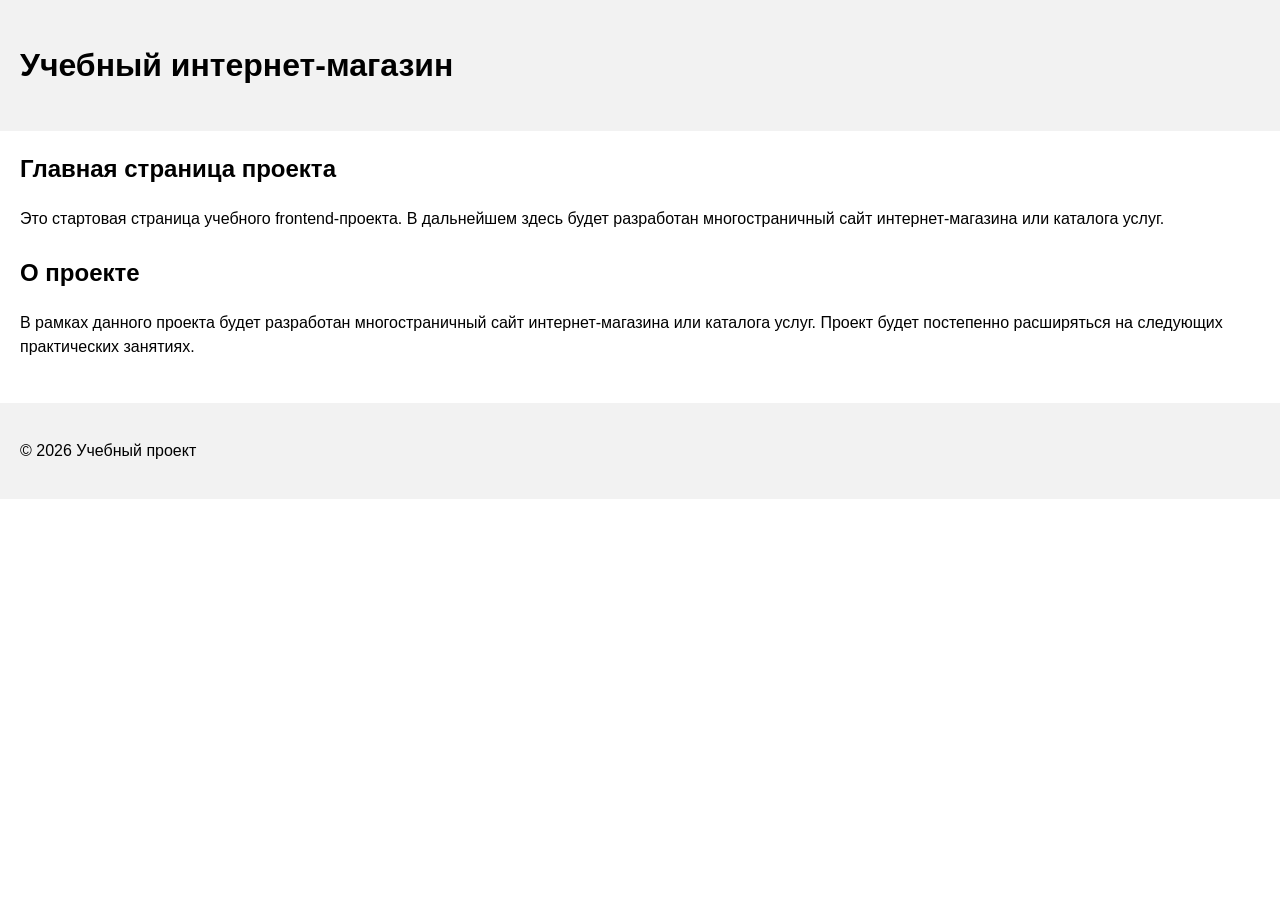
==== index.html @ 43fdadeb "feat: add project description section" ====
<!DOCTYPE html>
<html lang="ru">
<head>
  <meta charset="UTF-8">
  <meta name="viewport" content="width=device-width, initial-scale=1.0">
  <title>Каталог товаров</title>
  <link rel="stylesheet" href="css/style.css">
</head>
<body>
  <header>
    <h1>Учебный интернет-магазин</h1>
  </header>

  <main>
    <section>
      <h2>Главная страница проекта</h2>
      <p>
        Это стартовая страница учебного frontend-проекта.
        В дальнейшем здесь будет разработан многостраничный сайт
        интернет-магазина или каталога услуг.
      </p>
    </section>
    <section>
        <h2>О проекте</h2>
        <p>
            В рамках данного проекта будет разработан многостраничный сайт
            интернет-магазина или каталога услуг. Проект будет постепенно
            расширяться на следующих практических занятиях. 
        </p>
    </section>
  </main>

  <footer>
    <p>&copy; 2026 Учебный проект</p>
  </footer>
</body>
</html>
---- css/style.css ----
body {
  margin: 0;
  font-family: Arial, sans-serif;
  line-height: 1.5;
}

header,
main,
footer {
  padding: 20px;
}

header {
  background-color: #f2f2f2;
}

footer {
  background-color: #f2f2f2;
}

section {
  margin-bottom: 24px;
}

section h2 {
  margin-top: 0;
}
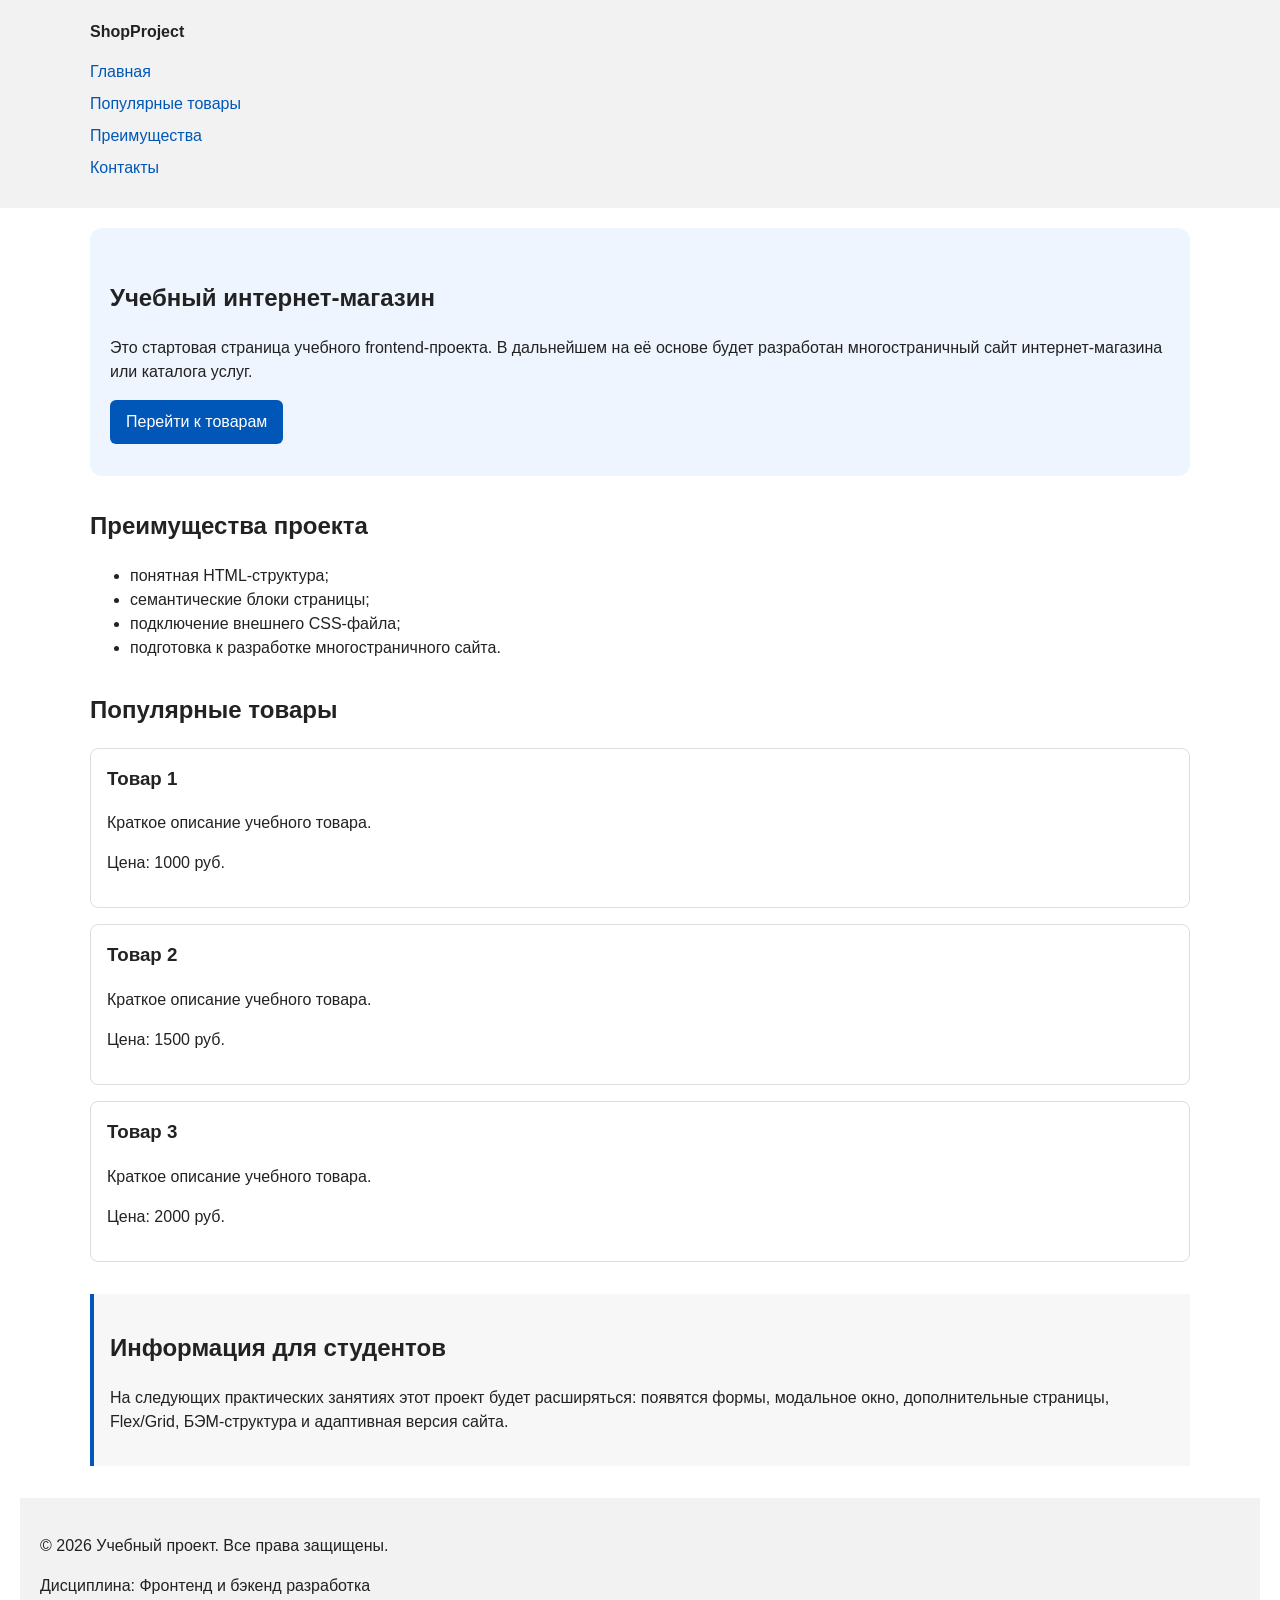
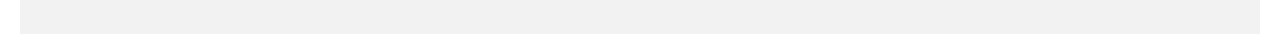
==== commit 353d0508: "feat: add semantic HTML structure and base CSS styles" ====
--- a/index.html
+++ b/index.html
@@ -7,6 +7,7 @@
   <link rel="stylesheet" href="css/style.css">
 </head>
 <body>
+  <!--
   <header>
     <h1>Учебный интернет-магазин</h1>
   </header>
@@ -33,5 +34,82 @@
   <footer>
     <p>&copy; 2026 Учебный проект</p>
   </footer>
+  -->
+  
+  <header>
+    <div class="site-header">
+      <a class="site-logo" href="index.html">ShopProject</a>
+
+      <nav class="site-nav" aria-label="Основная навигация">
+        <ul class="site-nav__list">
+          <li><a href="index.html">Главная</a></li>
+          <li><a href="#popular">Популярные товары</a></li>
+          <li><a href="#advantages">Преимущества</a></li>
+          <li><a href="#contacts">Контакты</a></li>
+        </ul>
+      </nav>
+    </div>
+  </header>
+
+  <main>
+    <!-- Основное содержимое страницы -->
+    <section class="hero">
+      <h1>Учебный интернет-магазин</h1>
+      <p>
+        Это стартовая страница учебного frontend-проекта.
+        В дальнейшем на её основе будет разработан многостраничный сайт
+        интернет-магазина или каталога услуг.
+      </p>
+      <a class="button" href="#popular">Перейти к товарам</a>
+    </section>
+
+    <section class="section" id="advantages">
+      <h2>Преимущества проекта</h2>
+
+      <ul class="advantages-list">
+        <li>понятная HTML-структура;</li>
+        <li>семантические блоки страницы;</li>
+        <li>подключение внешнего CSS-файла;</li>
+        <li>подготовка к разработке многостраничного сайта.</li>
+      </ul>
+    </section>
+
+    <section class="section" id="popular">
+      <h2>Популярные товары</h2>
+
+      <article class="product-card">
+        <h3>Товар 1</h3>
+        <p>Краткое описание учебного товара.</p>
+        <p>Цена: 1000 руб.</p>
+      </article>
+
+      <article class="product-card">
+        <h3>Товар 2</h3>
+        <p>Краткое описание учебного товара.</p>
+        <p>Цена: 1500 руб.</p>
+      </article>
+
+      <article class="product-card">
+        <h3>Товар 3</h3>
+        <p>Краткое описание учебного товара.</p>
+        <p>Цена: 2000 руб.</p>
+      </article>
+    </section>
+
+    <aside class="aside-info">
+      <h2>Информация для студентов</h2>
+      <p>
+        На следующих практических занятиях этот проект будет расширяться:
+        появятся формы, модальное окно, дополнительные страницы, Flex/Grid,
+        БЭМ-структура и адаптивная версия сайта.
+      </p>
+    </aside>
+
+    <footer id="contacts">
+      <p>&copy; 2026 Учебный проект. Все права защищены.</p>
+      <p>Дисциплина: Фронтенд и бэкенд разработка</p>
+    </footer>
+
+  </main>
 </body>
 </html>
--- a/css/style.css
+++ b/css/style.css
@@ -1,3 +1,4 @@
+/*
 body {
   margin: 0;
   font-family: Arial, sans-serif;
@@ -25,3 +26,183 @@
 section h2 {
   margin-top: 0;
 }
+*/
+
+
+
+
+
+/* 
+  Универсальное правило для всех элементов.
+  border-box делает расчёт размеров более понятным:
+  width включает content, padding и border.
+*/
+* {
+  box-sizing: border-box;
+}
+
+/*
+  Убираем стандартный внешний отступ браузера у body.
+  Без этого вокруг страницы может появиться белая рамка.
+*/
+body {
+  margin: 0;
+  font-family: Arial, sans-serif;
+  line-height: 1.5;
+  color: #222222;
+  background-color: #ffffff;
+}
+
+/*
+  Задаём внутренние отступы для основных областей страницы.
+  Это делает содержимое визуально отделённым от краёв окна браузера.
+*/
+header,
+main,
+footer {
+  padding: 20px;
+}
+
+/*
+  Оформляем шапку страницы.
+  Пока используется простой светло-серый фон.
+*/
+header {
+  background-color: #f2f2f2;
+}
+
+/*
+  Оформляем подвал страницы тем же фоном,
+  чтобы визуально отделить его от основного содержимого.
+*/
+footer {
+  background-color: #f2f2f2;
+}
+
+/*
+  Ограничиваем ширину содержимого шапки,
+  чтобы оно не растягивалось слишком сильно на широких экранах.
+*/
+.site-header {
+  max-width: 1100px;
+  margin: 0 auto;
+}
+
+/*
+  Оформляем текстовый логотип.
+*/
+.site-logo {
+  font-weight: bold;
+  text-decoration: none;
+  color: #222222;
+}
+
+/*
+  Убираем стандартные отступы и маркеры списка навигации.
+*/
+.site-nav__list {
+  padding: 0;
+  margin: 16px 0 0;
+  list-style: none;
+}
+
+/*
+  Добавляем расстояние между пунктами меню.
+*/
+.site-nav__list li {
+  margin-bottom: 8px;
+}
+
+/*
+  Оформляем ссылки меню.
+*/
+.site-nav__list a {
+  color: #0057b8;
+  text-decoration: none;
+}
+
+/*
+  При наведении мыши подчёркиваем ссылку.
+  Подробно состояния интерфейса будут рассмотрены в практической работе 1.7.
+*/
+.site-nav__list a:hover {
+  text-decoration: underline;
+}
+
+/*
+  Hero-блок — первый крупный блок страницы.
+  Он визуально отделяется от остальных разделов фоном и отступами.
+*/
+.hero {
+  max-width: 1100px;
+  margin: 0 auto 32px;
+  padding: 32px 20px;
+  background-color: #eef5ff;
+  border-radius: 12px;
+}
+
+/*
+  Общий класс для разделов страницы.
+*/
+.section {
+  max-width: 1100px;
+  margin: 0 auto 32px;
+}
+
+/*
+  Убираем лишний верхний отступ у заголовков разделов.
+*/
+.section h2 {
+  margin-top: 0;
+}
+
+/*
+  Карточка товара — самостоятельный блок.
+  На следующих занятиях карточки будут доработаны и выстроены в сетку.
+*/
+.product-card {
+  margin-bottom: 16px;
+  padding: 16px;
+  border: 1px solid #dddddd;
+  border-radius: 8px;
+  background-color: #ffffff;
+}
+
+/*
+  Убираем лишний верхний отступ у заголовка карточки.
+*/
+.product-card h3 {
+  margin-top: 0;
+}
+
+
+/*
+  Пока это обычная ссылка, но визуально она оформляется как кнопка.
+*/
+.button {
+  display: inline-block;
+  padding: 10px 16px;
+  color: #ffffff;
+  background-color: #0057b8;
+  text-decoration: none;
+  border-radius: 6px;
+}
+
+/*
+  Простое состояние наведения для кнопки.
+*/
+.button:hover {
+  background-color: #003f86;
+}
+
+/*
+  Дополнительный информационный блок.
+*/
+.aside-info {
+  max-width: 1100px;
+  margin: 0 auto 32px;
+  padding: 16px;
+  border-left: 4px solid #0057b8;
+  background-color: #f7f7f7;
+}
+
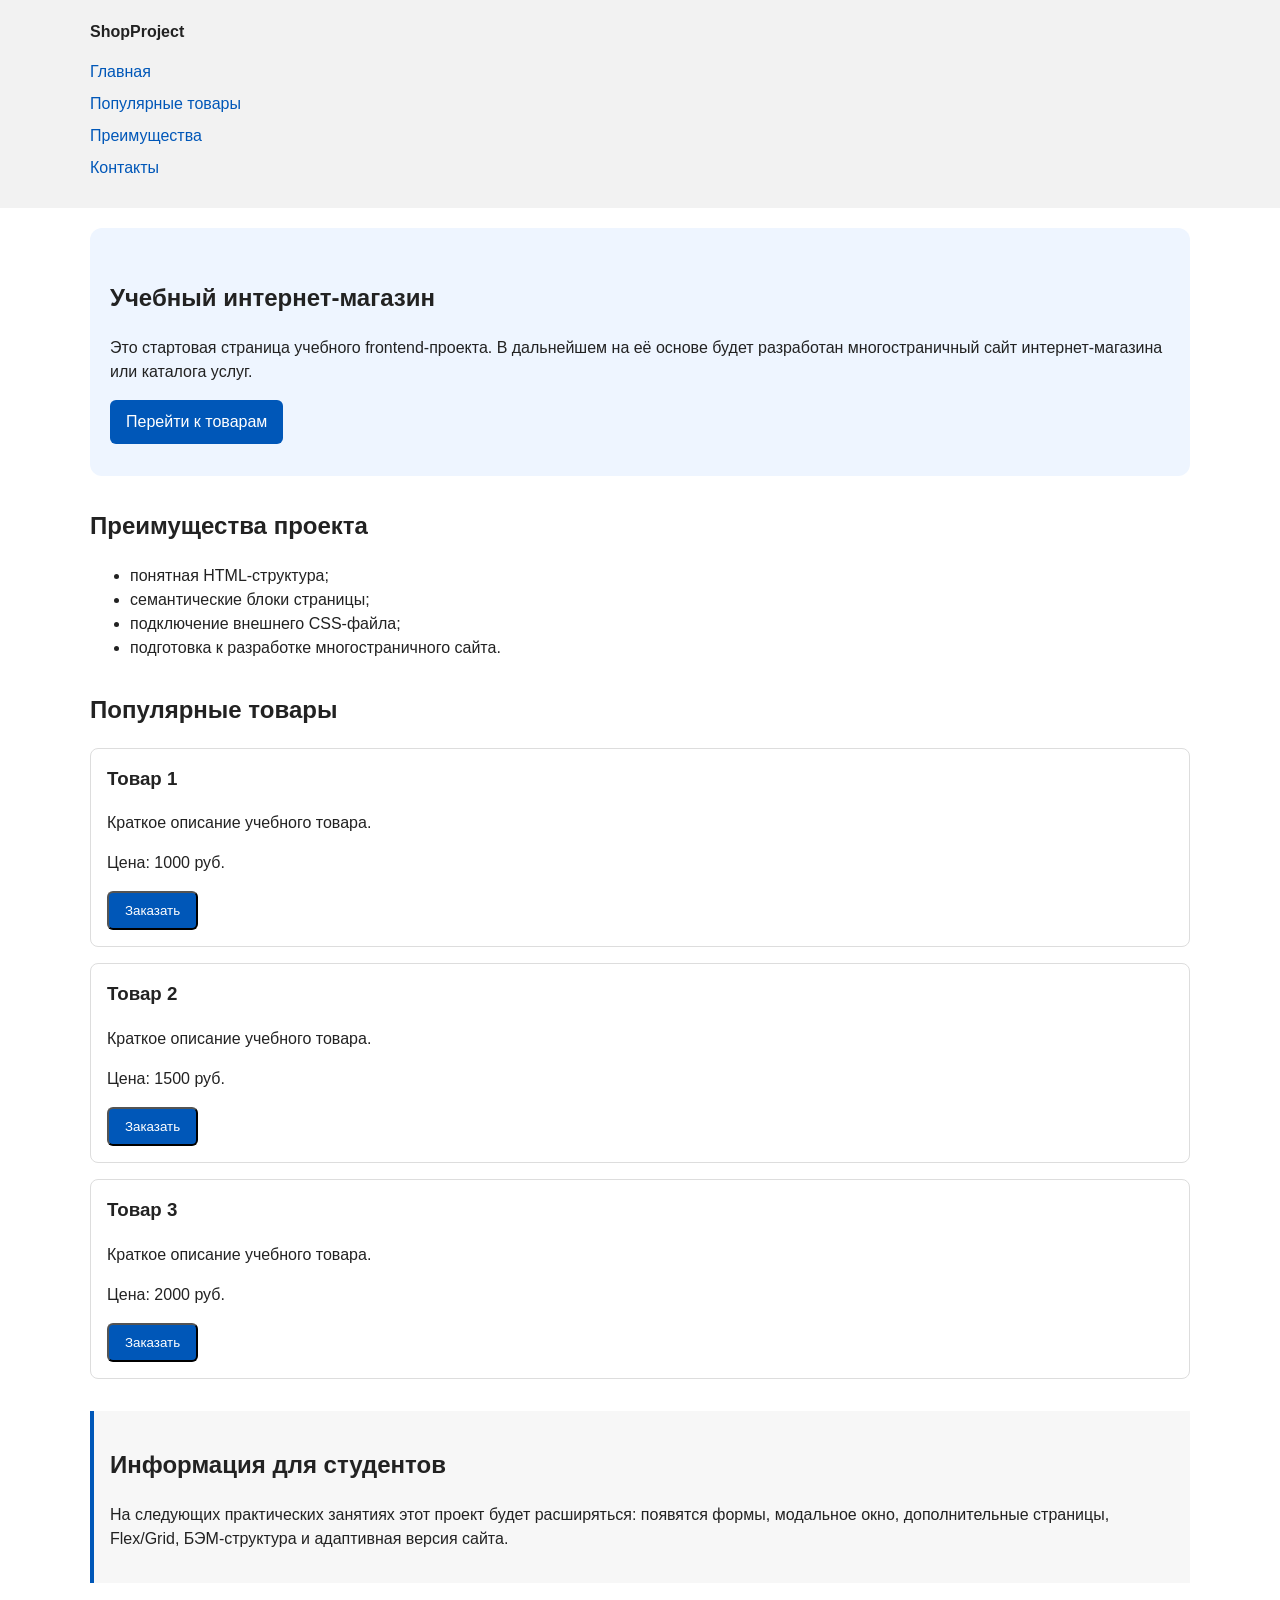
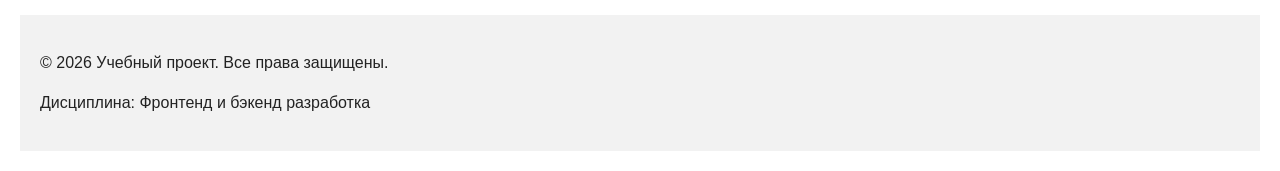
==== commit c1496076: "feat: add order form modal and validation" ====
--- a/index.html
+++ b/index.html
@@ -5,6 +5,7 @@
   <meta name="viewport" content="width=device-width, initial-scale=1.0">
   <title>Каталог товаров</title>
   <link rel="stylesheet" href="css/style.css">
+  <script src="js/main.js" defer></script>
 </head>
 <body>
   <!--
@@ -81,18 +82,33 @@
         <h3>Товар 1</h3>
         <p>Краткое описание учебного товара.</p>
         <p>Цена: 1000 руб.</p>
+
+        <button class="button product-card__button" type="button" data-product="Товар 1">
+          Заказать
+        </button>
+
       </article>
 
       <article class="product-card">
         <h3>Товар 2</h3>
         <p>Краткое описание учебного товара.</p>
         <p>Цена: 1500 руб.</p>
+
+        <button class="button product-card__button" type="button" data-product="Товар 1">
+          Заказать
+        </button>
+
       </article>
 
       <article class="product-card">
         <h3>Товар 3</h3>
         <p>Краткое описание учебного товара.</p>
         <p>Цена: 2000 руб.</p>
+
+        <button class="button product-card__button" type="button" data-product="Товар 1">
+          Заказать
+        </button>
+        
       </article>
     </section>
 
@@ -111,5 +127,102 @@
     </footer>
 
   </main>
+  <dialog class="order-dialog" id="order-dialog" aria-labelledby="order-dialog-title">
+    <h2 id="order-dialog-title">Оформление заявки</h2>
+
+    <form class="order-form" id="order-form" action="#" method="post" novalidate>
+      <input id="selected-product" name="selected-product" type="hidden">
+
+      <div class="form-field">
+        <label for="order-name">Имя</label>
+        <input
+          id="order-name"
+          name="name"
+          type="text"
+          placeholder="Введите ваше имя"
+          minlength="2"
+          autocomplete="given-name"
+          required
+        >
+      </div>
+
+      <div class="form-field">
+        <label for="order-email">E-mail</label>
+        <input
+          id="order-email"
+          name="email"
+          type="email"
+          placeholder="example@mail.ru"
+          autocomplete="email"
+          required
+        >
+      </div>
+
+      <div class="form-field">
+        <label for="order-phone">Телефон</label>
+        <input
+          id="order-phone"
+          name="phone"
+          type="tel"
+          inputmode="tel"
+          placeholder="+7 (900) 000-00-00"
+          pattern="^\+7 \(\d{3}\) \d{3}-\d{2}-\d{2}$"
+          required
+        >
+        <small>Формат: +7 (900) 000-00-00</small>
+      </div>
+
+      <div class="form-field">
+        <label for="order-date">Дата связи</label>
+        <input
+          id="order-date"
+          name="date"
+          type="date"
+        >
+      </div>
+
+      <div class="form-field">
+        <label for="order-topic">Тема заявки</label>
+        <select id="order-topic" name="topic" required>
+          <option value="">Выберите тему</option>
+          <option value="product">Заказ товара</option>
+          <option value="consultation">Консультация</option>
+          <option value="delivery">Доставка</option>
+        </select>
+      </div>
+
+      <div class="form-field">
+        <label for="order-comment">Комментарий</label>
+        <textarea
+          id="order-comment"
+          name="comment"
+          rows="4"
+          placeholder="Укажите дополнительную информацию"
+        ></textarea>
+      </div>
+
+      <div class="form-field form-field--checkbox">
+        <label>
+          <input
+            id="order-agreement"
+            name="agreement"
+            type="checkbox"
+            required
+          >
+          Я согласен на обработку данных
+        </label>
+      </div>
+
+      <div class="form-actions">
+        <button type="button" id="close-order-dialog">Закрыть</button>
+        <button type="submit">Отправить заявку</button>
+      </div>
+    </form>
+  </dialog>
+
+  <p class="success-message" id="success-message" hidden>
+    Форма успешно отправлена!
+  </p>
+
 </body>
 </html>
--- a/css/style.css
+++ b/css/style.css
@@ -206,3 +206,104 @@
   background-color: #f7f7f7;
 }
 
+/*
+  Модальное окно.
+  Элемент dialog сам умеет открываться поверх страницы.
+*/
+.order-dialog {
+  width: min(100% - 32px, 560px);
+  padding: 24px;
+  border: none;
+  border-radius: 12px;
+}
+
+/*
+  Затемнение фона за модальным окном.
+*/
+.order-dialog::backdrop {
+  background-color: rgba(0, 0, 0, 0.5);
+}
+
+/*
+  Поле формы.
+  Каждый блок получает нижний отступ.
+*/
+.form-field {
+  margin-bottom: 16px;
+}
+
+/*
+  Подпись поля.
+*/
+.form-field label {
+  display: block;
+  margin-bottom: 6px;
+}
+
+/*
+  Основные поля формы.
+*/
+.form-field input,
+.form-field select,
+.form-field textarea {
+  width: 100%;
+  padding: 10px 12px;
+  border: 1px solid #cccccc;
+  border-radius: 6px;
+  font: inherit;
+}
+
+/*
+  Checkbox не должен занимать всю ширину.
+*/
+.form-field input[type="checkbox"] {
+  width: auto;
+}
+
+/*
+  Подсказка под полем телефона.
+*/
+.form-field small {
+  display: block;
+  margin-top: 4px;
+  color: #666666;
+}
+
+/*
+  Видимый фокус для клавиатурной навигации.
+*/
+.form-field input:focus-visible,
+.form-field select:focus-visible,
+.form-field textarea:focus-visible,
+.form-actions button:focus-visible {
+  outline: 2px solid #0057b8;
+  outline-offset: 2px;
+}
+
+/*
+  Подсветка ошибочных полей.
+  Атрибут aria-invalid будет добавляться через JavaScript.
+*/
+[aria-invalid="true"] {
+  border-color: #b00020;
+}
+
+/*
+  Кнопки формы.
+*/
+.form-actions {
+  display: flex;
+  gap: 12px;
+  margin-top: 20px;
+}
+
+/*
+  Сообщение об успешной отправке.
+*/
+.success-message {
+  max-width: 1100px;
+  margin: 24px auto;
+  padding: 16px;
+  border-left: 4px solid #168a2f;
+  background-color: #eefaf0;
+}
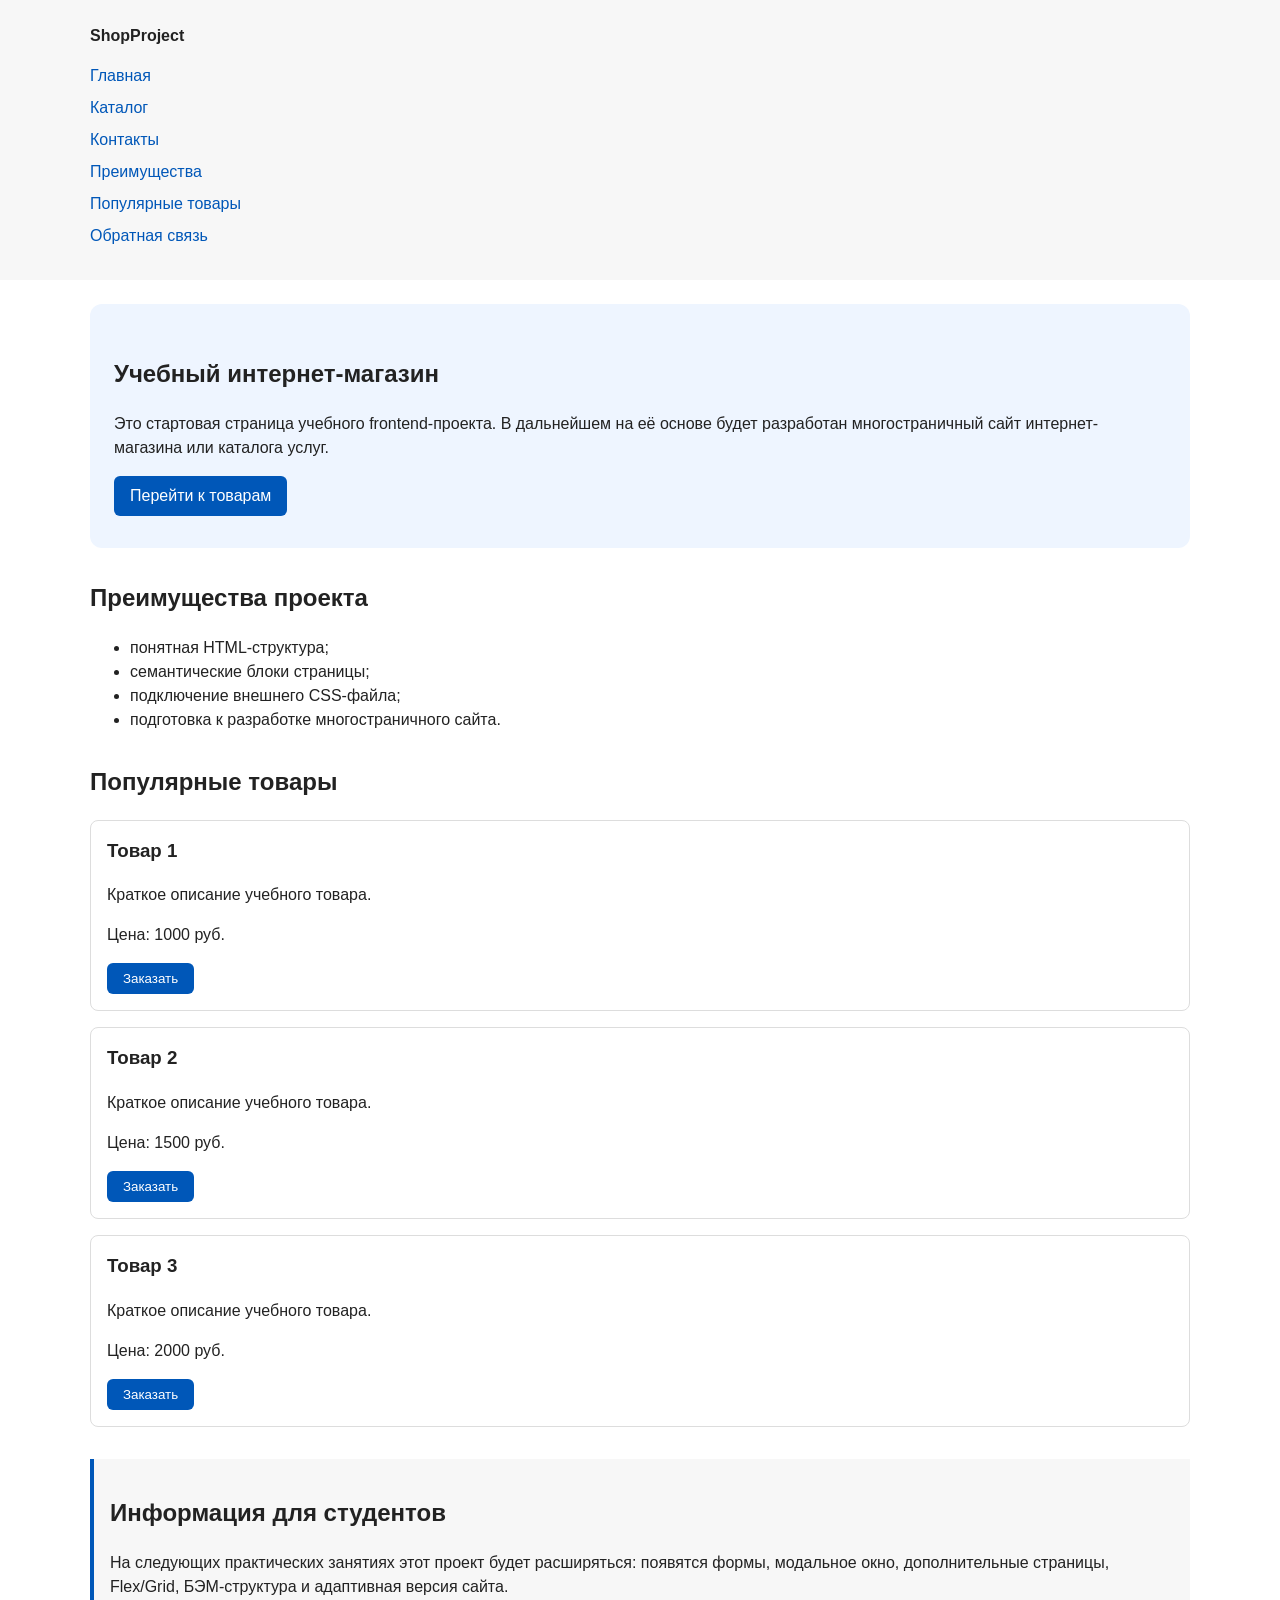
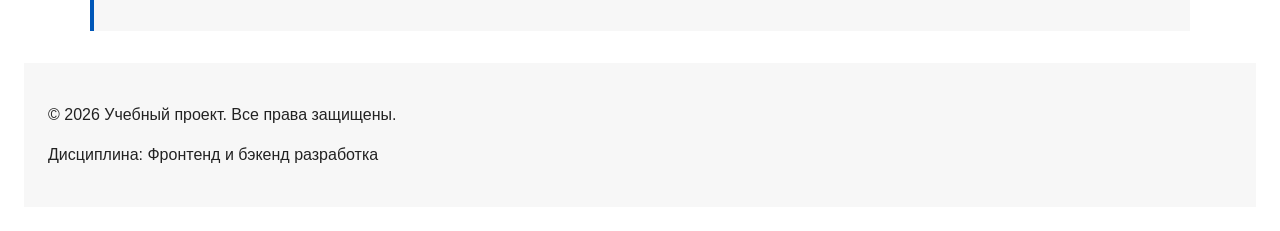
==== commit 28875d5b: "feat: add multi-page structure navigation and anchors" ====
--- a/index.html
+++ b/index.html
@@ -44,11 +44,14 @@
       <nav class="site-nav" aria-label="Основная навигация">
         <ul class="site-nav__list">
           <li><a href="index.html">Главная</a></li>
-          <li><a href="#popular">Популярные товары</a></li>
-          <li><a href="#advantages">Преимущества</a></li>
-          <li><a href="#contacts">Контакты</a></li>
+          <li><a href="catalog.html">Каталог</a></li>
+          <li><a href="contacts.html">Контакты</a></li>
+          <li><a href="index.html#advantages">Преимущества</a></li>
+          <li><a href="index.html#popular">Популярные товары</a></li>
+          <li><a href="index.html#contacts">Обратная связь</a></li>
         </ul>
       </nav>
+
     </div>
   </header>
 
--- a/css/style.css
+++ b/css/style.css
@@ -307,3 +307,304 @@
   border-left: 4px solid #168a2f;
   background-color: #eefaf0;
 }
+
+
+/* ===============================
+   1. Переменные проекта
+   =============================== */
+
+:root {
+  /* Основные цвета проекта */
+  --color-bg: #ffffff;
+  --color-text: #222222;
+  --color-muted: #666666;
+  --color-primary: #0057b8;
+  --color-primary-dark: #003f86;
+  --color-border: #dddddd;
+  --color-surface: #f7f7f7;
+  --color-surface-accent: #eef5ff;
+  --color-danger: #b00020;
+  --color-success: #168a2f;
+  --color-success-bg: #eefaf0;
+  --color-white: #ffffff;
+
+  /* Отступы */
+  --space-xs: 4px;
+  --space-sm: 8px;
+  --space-md: 16px;
+  --space-lg: 24px;
+  --space-xl: 32px;
+
+  /* Скругления */
+  --radius-sm: 6px;
+  --radius-md: 8px;
+  --radius-lg: 12px;
+
+  /* Размеры */
+  --container-width: 1100px;
+}
+
+/* ===============================
+   2. Базовые стили
+   =============================== */
+
+* {
+  box-sizing: border-box;
+}
+
+body {
+  margin: 0;
+  font-family: Arial, sans-serif;
+  line-height: 1.5;
+  color: var(--color-text);
+  background-color: var(--color-bg);
+}
+
+header,
+main,
+footer {
+  padding: var(--space-lg);
+}
+
+/* ===============================
+   3. Общие элементы интерфейса
+   =============================== */
+
+a {
+  color: var(--color-primary);
+}
+
+a:hover {
+  color: var(--color-primary-dark);
+}
+
+a:focus-visible {
+  outline: 2px solid var(--color-primary);
+  outline-offset: 3px;
+}
+
+.button,
+.form-actions button {
+  display: inline-block;
+  padding: var(--space-sm) var(--space-md);
+  color: var(--color-white);
+  background-color: var(--color-primary);
+  text-decoration: none;
+  border: none;
+  cursor: pointer;
+  border-radius: var(--radius-sm);
+}
+
+.button:hover,
+.form-actions button:hover {
+  color: var(--color-white);
+  background-color: var(--color-primary-dark);
+}
+
+.button:focus-visible,
+.form-actions button:focus-visible {
+  outline: 2px solid var(--color-primary);
+  outline-offset: 3px;
+}
+
+.button:disabled,
+.form-actions button:disabled {
+  opacity: 0.6;
+  cursor: not-allowed;
+}
+
+/* ===============================
+   4. Компоненты страницы
+   =============================== */
+
+header {
+  background-color: var(--color-surface);
+}
+
+footer {
+  background-color: var(--color-surface);
+}
+
+.site-header {
+  max-width: var(--container-width);
+  margin: 0 auto;
+}
+
+.site-logo {
+  font-weight: bold;
+  text-decoration: none;
+  color: var(--color-text);
+}
+
+.site-nav__list {
+  padding: 0;
+  margin: var(--space-md) 0 0;
+  list-style: none;
+}
+
+.site-nav__list li {
+  margin-bottom: var(--space-sm);
+}
+
+.site-nav__list a {
+  text-decoration: none;
+}
+
+.site-logo:hover {
+  color: var(--color-primary-dark);
+}
+
+.site-nav__list a:hover {
+  text-decoration: underline;
+}
+
+.hero {
+  max-width: var(--container-width);
+  margin: 0 auto var(--space-xl);
+  padding: var(--space-xl) var(--space-lg);
+  background-color: var(--color-surface-accent);
+  border-radius: var(--radius-lg);
+}
+
+.section {
+  max-width: var(--container-width);
+  margin: 0 auto var(--space-xl);
+}
+
+.section h2 {
+  margin-top: 0;
+}
+
+.product-card {
+  margin-bottom: var(--space-md);
+  padding: var(--space-md);
+  border: 1px solid var(--color-border);
+  border-radius: var(--radius-md);
+  background-color: var(--color-bg);
+}
+
+.product-card:hover {
+  border-color: var(--color-primary);
+}
+
+.product-card h3 {
+  margin-top: 0;
+}
+
+.aside-info {
+  max-width: var(--container-width);
+  margin: 0 auto var(--space-xl);
+  padding: var(--space-md);
+  border-left: 4px solid var(--color-primary);
+  background-color: var(--color-surface);
+}
+
+/* ===============================
+   5. Форма и модальное окно
+   =============================== */
+
+.order-dialog {
+  width: min(100% - var(--space-xl), 560px);
+  padding: var(--space-lg);
+  border: none;
+  border-radius: var(--radius-lg);
+}
+
+.order-dialog::backdrop {
+  background-color: rgba(0, 0, 0, 0.5);
+}
+
+.form-field {
+  margin-bottom: var(--space-md);
+}
+
+.form-field label {
+  display: block;
+  margin-bottom: var(--space-xs);
+}
+
+.form-field input,
+.form-field select,
+.form-field textarea {
+  width: 100%;
+  padding: 10px 12px;
+  border: 1px solid var(--color-border);
+  border-radius: var(--radius-sm);
+  font: inherit;
+}
+
+.form-field input[type="checkbox"] {
+  width: auto;
+}
+
+.form-field small {
+  display: block;
+  margin-top: var(--space-xs);
+  color: var(--color-muted);
+}
+
+.form-field input:hover,
+.form-field select:hover,
+.form-field textarea:hover {
+  border-color: var(--color-primary);
+}
+
+.form-field input:focus,
+.form-field select:focus,
+.form-field textarea:focus {
+  border-color: var(--color-primary);
+}
+
+.form-field input:focus-visible,
+.form-field select:focus-visible,
+.form-field textarea:focus-visible {
+  outline: 2px solid var(--color-primary);
+  outline-offset: 3px;
+}
+
+.form-field input[aria-invalid="true"],
+.form-field select[aria-invalid="true"],
+.form-field textarea[aria-invalid="true"] {
+  border-color: var(--color-danger);
+}
+
+.form-actions {
+  display: flex;
+  gap: var(--space-md);
+  margin-top: var(--space-lg);
+}
+
+.success-message {
+  max-width: var(--container-width);
+  margin: var(--space-lg) auto;
+  padding: var(--space-md);
+  border-left: 4px solid var(--color-success);
+  background-color: var(--color-success-bg);
+}
+
+/* практика 5 */
+
+.breadcrumbs {
+  max-width: var(--container-width);
+  margin: 0 auto var(--space-md);
+  font-size: 14px;
+  color: var(--color-muted);
+}
+
+.breadcrumbs a {
+  color: var(--color-primary);
+}
+
+.breadcrumbs span::before {
+  content: " / ";
+  color: var(--color-muted);
+}
+
+html {
+  scroll-behavior: smooth;
+}
+
+:target {
+  outline: 2px dashed var(--color-primary);
+  outline-offset: 4px;
+}
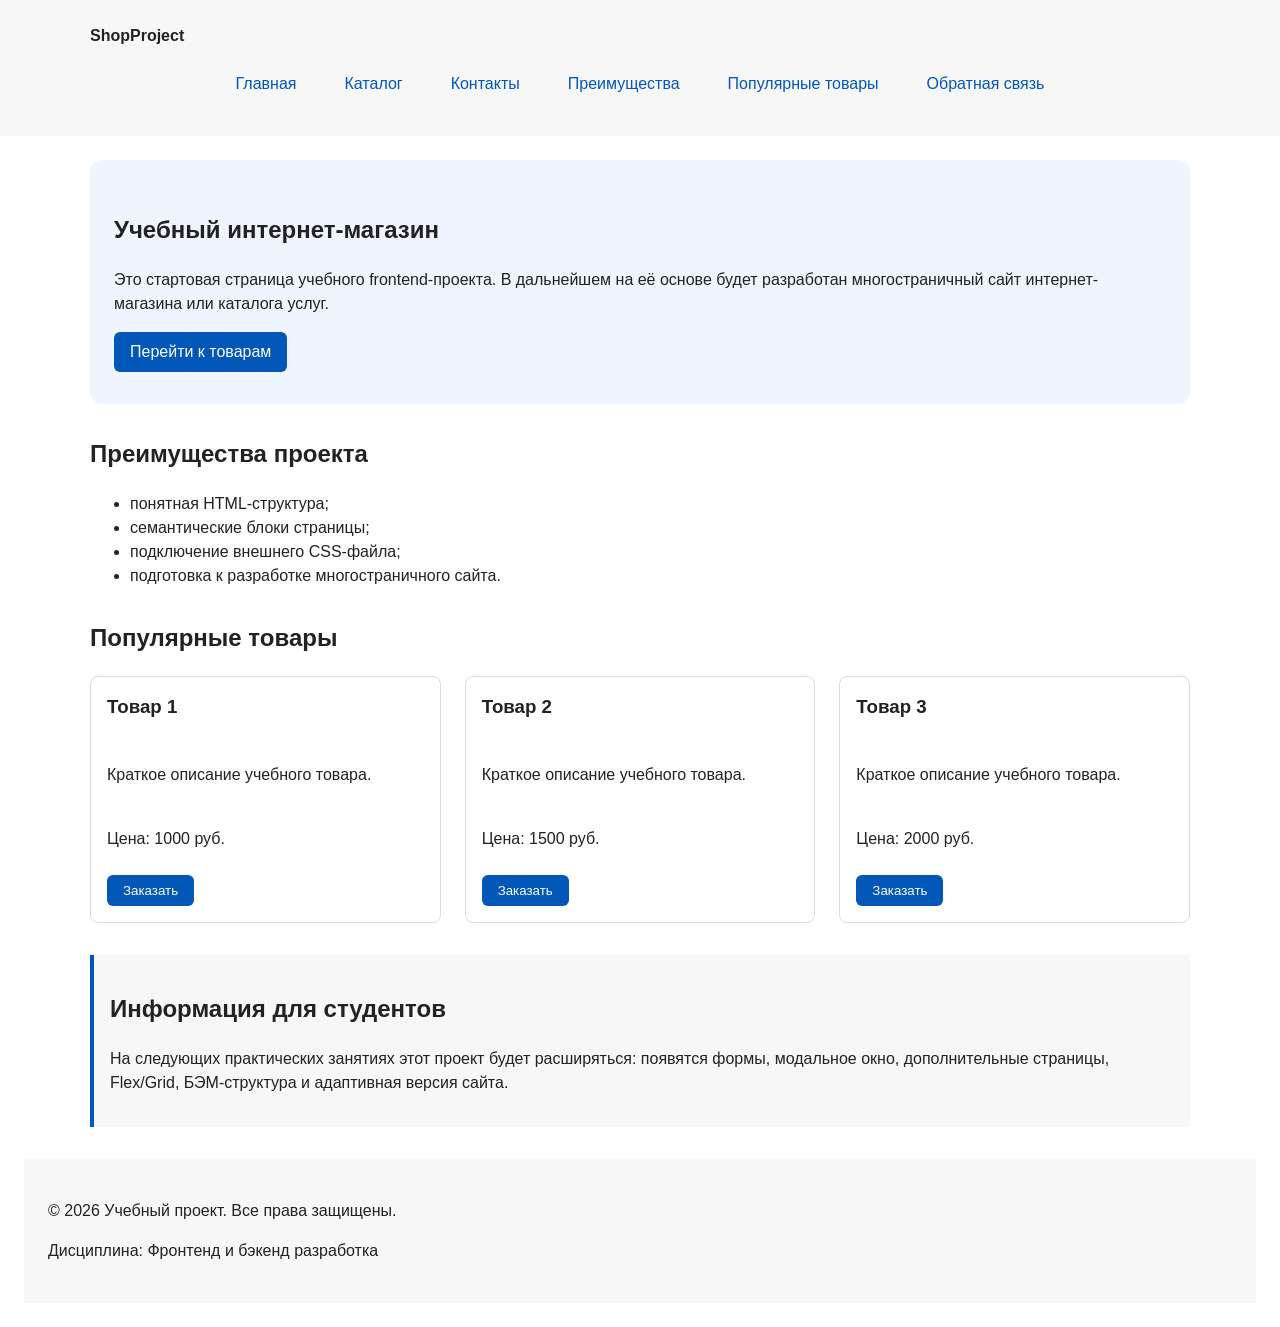
==== commit 25b34c4e: "feat: add flex navigation and grid catalog layout" ====
--- a/index.html
+++ b/index.html
@@ -77,43 +77,40 @@
         <li>подготовка к разработке многостраничного сайта.</li>
       </ul>
     </section>
-
+    
     <section class="section" id="popular">
       <h2>Популярные товары</h2>
 
-      <article class="product-card">
-        <h3>Товар 1</h3>
-        <p>Краткое описание учебного товара.</p>
-        <p>Цена: 1000 руб.</p>
-
-        <button class="button product-card__button" type="button" data-product="Товар 1">
-          Заказать
-        </button>
-
-      </article>
-
-      <article class="product-card">
-        <h3>Товар 2</h3>
-        <p>Краткое описание учебного товара.</p>
-        <p>Цена: 1500 руб.</p>
-
-        <button class="button product-card__button" type="button" data-product="Товар 1">
-          Заказать
-        </button>
-
-      </article>
-
-      <article class="product-card">
-        <h3>Товар 3</h3>
-        <p>Краткое описание учебного товара.</p>
-        <p>Цена: 2000 руб.</p>
-
-        <button class="button product-card__button" type="button" data-product="Товар 1">
-          Заказать
-        </button>
-        
-      </article>
-    </section>
+      <div class="products-grid">
+        <article class="product-card">
+          <h3>Товар 1</h3>
+          <p>Краткое описание учебного товара.</p>
+          <p>Цена: 1000 руб.</p>
+          <button class="button product-card__button" type="button" data-product="Товар 1">
+            Заказать
+          </button>
+        </article>
+
+        <article class="product-card">
+          <h3>Товар 2</h3>
+          <p>Краткое описание учебного товара.</p>
+          <p>Цена: 1500 руб.</p>
+          <button class="button product-card__button" type="button" data-product="Товар 2">
+            Заказать
+          </button>
+        </article>
+
+        <article class="product-card">
+          <h3>Товар 3</h3>
+          <p>Краткое описание учебного товара.</p>
+          <p>Цена: 2000 руб.</p>
+          <button class="button product-card__button" type="button" data-product="Товар 3">
+            Заказать
+          </button>
+        </article>
+      </div>
+    </section>
+
 
     <aside class="aside-info">
       <h2>Информация для студентов</h2>
--- a/css/style.css
+++ b/css/style.css
@@ -1,314 +1,3 @@
-/*
-body {
-  margin: 0;
-  font-family: Arial, sans-serif;
-  line-height: 1.5;
-}
-
-header,
-main,
-footer {
-  padding: 20px;
-}
-
-header {
-  background-color: #f2f2f2;
-}
-
-footer {
-  background-color: #f2f2f2;
-}
-
-section {
-  margin-bottom: 24px;
-}
-
-section h2 {
-  margin-top: 0;
-}
-*/
-
-
-
-
-
-/* 
-  Универсальное правило для всех элементов.
-  border-box делает расчёт размеров более понятным:
-  width включает content, padding и border.
-*/
-* {
-  box-sizing: border-box;
-}
-
-/*
-  Убираем стандартный внешний отступ браузера у body.
-  Без этого вокруг страницы может появиться белая рамка.
-*/
-body {
-  margin: 0;
-  font-family: Arial, sans-serif;
-  line-height: 1.5;
-  color: #222222;
-  background-color: #ffffff;
-}
-
-/*
-  Задаём внутренние отступы для основных областей страницы.
-  Это делает содержимое визуально отделённым от краёв окна браузера.
-*/
-header,
-main,
-footer {
-  padding: 20px;
-}
-
-/*
-  Оформляем шапку страницы.
-  Пока используется простой светло-серый фон.
-*/
-header {
-  background-color: #f2f2f2;
-}
-
-/*
-  Оформляем подвал страницы тем же фоном,
-  чтобы визуально отделить его от основного содержимого.
-*/
-footer {
-  background-color: #f2f2f2;
-}
-
-/*
-  Ограничиваем ширину содержимого шапки,
-  чтобы оно не растягивалось слишком сильно на широких экранах.
-*/
-.site-header {
-  max-width: 1100px;
-  margin: 0 auto;
-}
-
-/*
-  Оформляем текстовый логотип.
-*/
-.site-logo {
-  font-weight: bold;
-  text-decoration: none;
-  color: #222222;
-}
-
-/*
-  Убираем стандартные отступы и маркеры списка навигации.
-*/
-.site-nav__list {
-  padding: 0;
-  margin: 16px 0 0;
-  list-style: none;
-}
-
-/*
-  Добавляем расстояние между пунктами меню.
-*/
-.site-nav__list li {
-  margin-bottom: 8px;
-}
-
-/*
-  Оформляем ссылки меню.
-*/
-.site-nav__list a {
-  color: #0057b8;
-  text-decoration: none;
-}
-
-/*
-  При наведении мыши подчёркиваем ссылку.
-  Подробно состояния интерфейса будут рассмотрены в практической работе 1.7.
-*/
-.site-nav__list a:hover {
-  text-decoration: underline;
-}
-
-/*
-  Hero-блок — первый крупный блок страницы.
-  Он визуально отделяется от остальных разделов фоном и отступами.
-*/
-.hero {
-  max-width: 1100px;
-  margin: 0 auto 32px;
-  padding: 32px 20px;
-  background-color: #eef5ff;
-  border-radius: 12px;
-}
-
-/*
-  Общий класс для разделов страницы.
-*/
-.section {
-  max-width: 1100px;
-  margin: 0 auto 32px;
-}
-
-/*
-  Убираем лишний верхний отступ у заголовков разделов.
-*/
-.section h2 {
-  margin-top: 0;
-}
-
-/*
-  Карточка товара — самостоятельный блок.
-  На следующих занятиях карточки будут доработаны и выстроены в сетку.
-*/
-.product-card {
-  margin-bottom: 16px;
-  padding: 16px;
-  border: 1px solid #dddddd;
-  border-radius: 8px;
-  background-color: #ffffff;
-}
-
-/*
-  Убираем лишний верхний отступ у заголовка карточки.
-*/
-.product-card h3 {
-  margin-top: 0;
-}
-
-
-/*
-  Пока это обычная ссылка, но визуально она оформляется как кнопка.
-*/
-.button {
-  display: inline-block;
-  padding: 10px 16px;
-  color: #ffffff;
-  background-color: #0057b8;
-  text-decoration: none;
-  border-radius: 6px;
-}
-
-/*
-  Простое состояние наведения для кнопки.
-*/
-.button:hover {
-  background-color: #003f86;
-}
-
-/*
-  Дополнительный информационный блок.
-*/
-.aside-info {
-  max-width: 1100px;
-  margin: 0 auto 32px;
-  padding: 16px;
-  border-left: 4px solid #0057b8;
-  background-color: #f7f7f7;
-}
-
-/*
-  Модальное окно.
-  Элемент dialog сам умеет открываться поверх страницы.
-*/
-.order-dialog {
-  width: min(100% - 32px, 560px);
-  padding: 24px;
-  border: none;
-  border-radius: 12px;
-}
-
-/*
-  Затемнение фона за модальным окном.
-*/
-.order-dialog::backdrop {
-  background-color: rgba(0, 0, 0, 0.5);
-}
-
-/*
-  Поле формы.
-  Каждый блок получает нижний отступ.
-*/
-.form-field {
-  margin-bottom: 16px;
-}
-
-/*
-  Подпись поля.
-*/
-.form-field label {
-  display: block;
-  margin-bottom: 6px;
-}
-
-/*
-  Основные поля формы.
-*/
-.form-field input,
-.form-field select,
-.form-field textarea {
-  width: 100%;
-  padding: 10px 12px;
-  border: 1px solid #cccccc;
-  border-radius: 6px;
-  font: inherit;
-}
-
-/*
-  Checkbox не должен занимать всю ширину.
-*/
-.form-field input[type="checkbox"] {
-  width: auto;
-}
-
-/*
-  Подсказка под полем телефона.
-*/
-.form-field small {
-  display: block;
-  margin-top: 4px;
-  color: #666666;
-}
-
-/*
-  Видимый фокус для клавиатурной навигации.
-*/
-.form-field input:focus-visible,
-.form-field select:focus-visible,
-.form-field textarea:focus-visible,
-.form-actions button:focus-visible {
-  outline: 2px solid #0057b8;
-  outline-offset: 2px;
-}
-
-/*
-  Подсветка ошибочных полей.
-  Атрибут aria-invalid будет добавляться через JavaScript.
-*/
-[aria-invalid="true"] {
-  border-color: #b00020;
-}
-
-/*
-  Кнопки формы.
-*/
-.form-actions {
-  display: flex;
-  gap: 12px;
-  margin-top: 20px;
-}
-
-/*
-  Сообщение об успешной отправке.
-*/
-.success-message {
-  max-width: 1100px;
-  margin: 24px auto;
-  padding: 16px;
-  border-left: 4px solid #168a2f;
-  background-color: #eefaf0;
-}
-
-
 /* ===============================
    1. Переменные проекта
    =============================== */
@@ -436,7 +125,16 @@
   color: var(--color-text);
 }
 
+.site-logo:hover {
+  color: var(--color-primary-dark);
+}
+
 .site-nav__list {
+  display: flex;
+  flex-wrap: wrap;
+  justify-content: center;
+  align-items: center;
+  gap: var(--space-md);
   padding: 0;
   margin: var(--space-md) 0 0;
   list-style: none;
@@ -447,15 +145,16 @@
 }
 
 .site-nav__list a {
+  display: inline-block;
+  padding: var(--space-sm) var(--space-md);
+  color: var(--color-primary);
   text-decoration: none;
-}
-
-.site-logo:hover {
-  color: var(--color-primary-dark);
+  border-radius: var(--radius-sm);
 }
 
 .site-nav__list a:hover {
-  text-decoration: underline;
+  color: var(--color-white);
+  background-color: var(--color-primary);
 }
 
 .hero {
@@ -476,11 +175,19 @@
 }
 
 .product-card {
-  margin-bottom: var(--space-md);
+  display: flex;
+  flex-direction: column;
+  gap: var(--space-sm);
+  margin-bottom: 0;
   padding: var(--space-md);
   border: 1px solid var(--color-border);
   border-radius: var(--radius-md);
   background-color: var(--color-bg);
+}
+
+.product-card .button {
+  margin-top: auto;
+  align-self: flex-start;
 }
 
 .product-card:hover {
@@ -582,7 +289,9 @@
   background-color: var(--color-success-bg);
 }
 
-/* практика 5 */
+/* ===============================
+   6. Практика 5: каталог и сетки
+   =============================== */
 
 .breadcrumbs {
   max-width: var(--container-width);
@@ -608,3 +317,59 @@
   outline: 2px dashed var(--color-primary);
   outline-offset: 4px;
 }
+
+.products-grid {
+  display: grid;
+  grid-template-columns: repeat(3, 1fr);
+  gap: var(--space-lg);
+}
+
+.catalog-layout {
+  max-width: var(--container-width);
+  margin: 0 auto var(--space-xl);
+  display: grid;
+  grid-template-columns: 260px 1fr;
+  grid-template-areas: "filters products";
+  gap: var(--space-lg);
+}
+
+.catalog-filters {
+  grid-area: filters;
+  padding: var(--space-md);
+  border: 1px solid var(--color-border);
+  border-radius: var(--radius-md);
+  background-color: var(--color-surface);
+}
+
+.catalog-products {
+  grid-area: products;
+}
+
+.filters-form {
+  display: grid;
+  gap: var(--space-md);
+}
+
+.filters-form fieldset {
+  margin: 0;
+  padding: var(--space-md);
+  border: 1px solid var(--color-border);
+  border-radius: var(--radius-sm);
+}
+
+.filters-form legend {
+  font-weight: 700;
+}
+
+.filters-form label {
+  display: block;
+  margin-bottom: var(--space-sm);
+}
+
+.filters-form input[type="number"] {
+  width: 100%;
+  padding: 8px 10px;
+  border: 1px solid var(--color-border);
+  border-radius: var(--radius-sm);
+  font: inherit;
+}
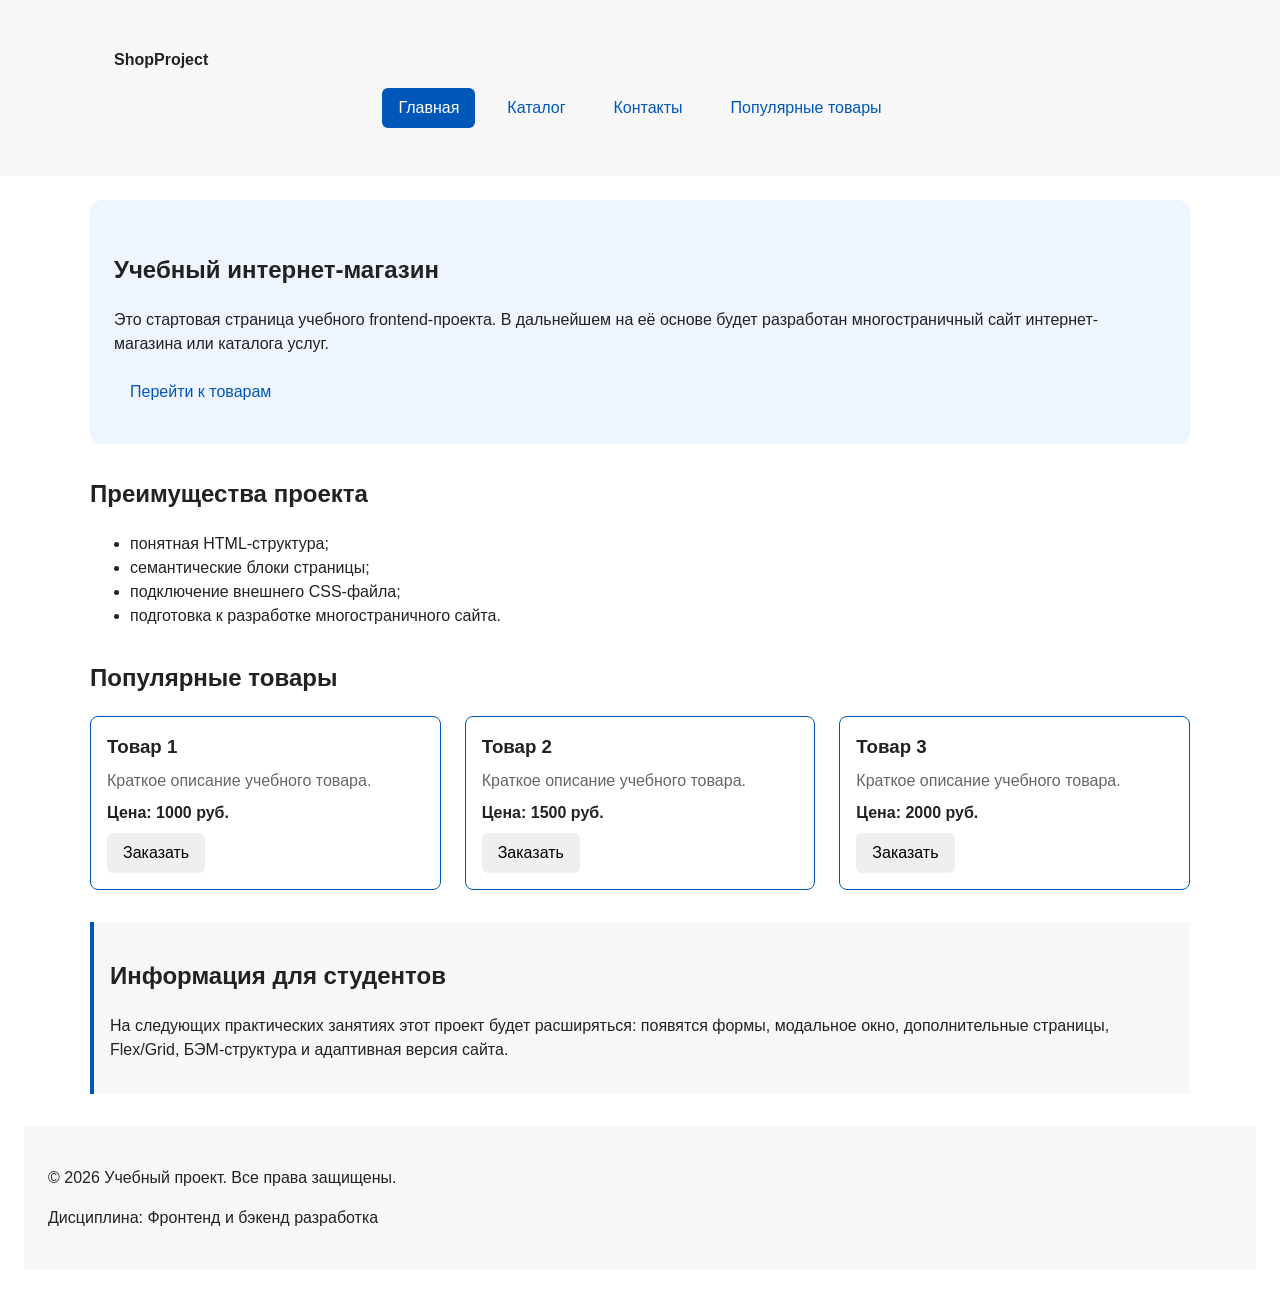
==== commit 8714e5be: "refactor: apply BEM naming to CSS classes" ====
--- a/index.html
+++ b/index.html
@@ -8,52 +8,28 @@
   <script src="js/main.js" defer></script>
 </head>
 <body>
-  <!--
-  <header>
-    <h1>Учебный интернет-магазин</h1>
-  </header>
-
-  <main>
-    <section>
-      <h2>Главная страница проекта</h2>
-      <p>
-        Это стартовая страница учебного frontend-проекта.
-        В дальнейшем здесь будет разработан многостраничный сайт
-        интернет-магазина или каталога услуг.
-      </p>
-    </section>
-    <section>
-        <h2>О проекте</h2>
-        <p>
-            В рамках данного проекта будет разработан многостраничный сайт
-            интернет-магазина или каталога услуг. Проект будет постепенно
-            расширяться на следующих практических занятиях. 
-        </p>
-    </section>
-  </main>
-
-  <footer>
-    <p>&copy; 2026 Учебный проект</p>
-  </footer>
-  -->
-  
-  <header>
-    <div class="site-header">
-      <a class="site-logo" href="index.html">ShopProject</a>
-
-      <nav class="site-nav" aria-label="Основная навигация">
-        <ul class="site-nav__list">
-          <li><a href="index.html">Главная</a></li>
-          <li><a href="catalog.html">Каталог</a></li>
-          <li><a href="contacts.html">Контакты</a></li>
-          <li><a href="index.html#advantages">Преимущества</a></li>
-          <li><a href="index.html#popular">Популярные товары</a></li>
-          <li><a href="index.html#contacts">Обратная связь</a></li>
-        </ul>
-      </nav>
-
-    </div>
-  </header>
+<header class="site-header">
+  <div class="site-header__inner">
+    <a class="site-header__logo" href="index.html">ShopProject</a>
+
+    <nav class="site-nav" aria-label="Основная навигация">
+      <ul class="site-nav__list">
+        <li class="site-nav__item">
+          <a class="site-nav__link site-nav__link--active" href="index.html">Главная</a>
+        </li>
+        <li class="site-nav__item">
+          <a class="site-nav__link" href="catalog.html">Каталог</a>
+        </li>
+        <li class="site-nav__item">
+          <a class="site-nav__link" href="contacts.html">Контакты</a>
+        </li>
+        <li class="site-nav__item">
+          <a class="site-nav__link" href="index.html#popular">Популярные товары</a>
+        </li>
+      </ul>
+    </nav>
+  </div>
+</header>
 
   <main>
     <!-- Основное содержимое страницы -->
@@ -82,31 +58,34 @@
       <h2>Популярные товары</h2>
 
       <div class="products-grid">
-        <article class="product-card">
-          <h3>Товар 1</h3>
-          <p>Краткое описание учебного товара.</p>
-          <p>Цена: 1000 руб.</p>
-          <button class="button product-card__button" type="button" data-product="Товар 1">
-            Заказать
-          </button>
+        <article class="product-card product-card--featured">
+          <h3 class="product-card__title">Товар 1</h3>
+          <p class="product-card__description">Краткое описание учебного товара.</p>
+          <p class="product-card__price">Цена: 1000 руб.</p>
+          <button
+            class="button product-card__button"
+            type="button"
+            data-product="Товар 1">Заказать</button>
         </article>
 
-        <article class="product-card">
-          <h3>Товар 2</h3>
-          <p>Краткое описание учебного товара.</p>
-          <p>Цена: 1500 руб.</p>
-          <button class="button product-card__button" type="button" data-product="Товар 2">
-            Заказать
-          </button>
+        <article class="product-card product-card--featured">
+          <h3 class="product-card__title">Товар 2</h3>
+          <p class="product-card__description">Краткое описание учебного товара.</p>
+          <p class="product-card__price">Цена: 1500 руб.</p>
+          <button
+            class="button product-card__button"
+            type="button"
+            data-product="Товар 2">Заказать</button>
         </article>
 
-        <article class="product-card">
-          <h3>Товар 3</h3>
-          <p>Краткое описание учебного товара.</p>
-          <p>Цена: 2000 руб.</p>
-          <button class="button product-card__button" type="button" data-product="Товар 3">
-            Заказать
-          </button>
+        <article class="product-card product-card--featured">
+          <h3 class="product-card__title">Товар 3</h3>
+          <p class="product-card__description">Краткое описание учебного товара.</p>
+          <p class="product-card__price">Цена: 2000 руб.</p>
+          <button
+            class="button product-card__button"
+            type="button"
+            data-product="Товар 3">Заказать</button>
         </article>
       </div>
     </section>
@@ -128,14 +107,20 @@
 
   </main>
   <dialog class="order-dialog" id="order-dialog" aria-labelledby="order-dialog-title">
-    <h2 id="order-dialog-title">Оформление заявки</h2>
+    <h2 class="order-dialog__title" id="order-dialog-title">Оформление заявки</h2>
 
     <form class="order-form" id="order-form" action="#" method="post" novalidate>
-      <input id="selected-product" name="selected-product" type="hidden">
-
-      <div class="form-field">
-        <label for="order-name">Имя</label>
-        <input
+      <input
+        class="order-form__input"
+        id="selected-product"
+        name="selected-product"
+        type="hidden"
+      >
+
+      <div class="order-form__field">
+        <label class="order-form__label" for="order-name">Имя</label>
+        <input
+          class="order-form__input"
           id="order-name"
           name="name"
           type="text"
@@ -146,9 +131,10 @@
         >
       </div>
 
-      <div class="form-field">
-        <label for="order-email">E-mail</label>
-        <input
+      <div class="order-form__field">
+        <label class="order-form__label" for="order-email">E-mail</label>
+        <input
+          class="order-form__input"
           id="order-email"
           name="email"
           type="email"
@@ -158,9 +144,10 @@
         >
       </div>
 
-      <div class="form-field">
-        <label for="order-phone">Телефон</label>
-        <input
+      <div class="order-form__field">
+        <label class="order-form__label" for="order-phone">Телефон</label>
+        <input
+          class="order-form__input"
           id="order-phone"
           name="phone"
           type="tel"
@@ -169,21 +156,22 @@
           pattern="^\+7 \(\d{3}\) \d{3}-\d{2}-\d{2}$"
           required
         >
-        <small>Формат: +7 (900) 000-00-00</small>
-      </div>
-
-      <div class="form-field">
-        <label for="order-date">Дата связи</label>
-        <input
+        <small class="order-form__hint">Формат: +7 (900) 000-00-00</small>
+      </div>
+
+      <div class="order-form__field">
+        <label class="order-form__label" for="order-date">Дата связи</label>
+        <input
+          class="order-form__input"
           id="order-date"
           name="date"
           type="date"
         >
       </div>
 
-      <div class="form-field">
-        <label for="order-topic">Тема заявки</label>
-        <select id="order-topic" name="topic" required>
+      <div class="order-form__field">
+        <label class="order-form__label" for="order-topic">Тема заявки</label>
+        <select class="order-form__input" id="order-topic" name="topic" required>
           <option value="">Выберите тему</option>
           <option value="product">Заказ товара</option>
           <option value="consultation">Консультация</option>
@@ -191,9 +179,10 @@
         </select>
       </div>
 
-      <div class="form-field">
-        <label for="order-comment">Комментарий</label>
+      <div class="order-form__field">
+        <label class="order-form__label" for="order-comment">Комментарий</label>
         <textarea
+          class="order-form__input"
           id="order-comment"
           name="comment"
           rows="4"
@@ -201,9 +190,10 @@
         ></textarea>
       </div>
 
-      <div class="form-field form-field--checkbox">
-        <label>
+      <div class="order-form__field order-form__field--checkbox">
+        <label class="order-form__label">
           <input
+            class="order-form__checkbox"
             id="order-agreement"
             name="agreement"
             type="checkbox"
@@ -213,9 +203,13 @@
         </label>
       </div>
 
-      <div class="form-actions">
-        <button type="button" id="close-order-dialog">Закрыть</button>
-        <button type="submit">Отправить заявку</button>
+      <div class="order-form__actions">
+        <button class="button button--secondary" type="button" id="close-order-dialog">
+          Закрыть
+        </button>
+        <button class="button button--primary" type="submit">
+          Отправить заявку
+        </button>
       </div>
     </form>
   </dialog>
--- a/css/style.css
+++ b/css/style.css
@@ -33,6 +33,7 @@
   --container-width: 1100px;
 }
 
+
 /* ===============================
    2. Базовые стили
    =============================== */
@@ -55,6 +56,13 @@
   padding: var(--space-lg);
 }
 
+header {
+  position: sticky;
+  top: 0;
+  z-index: 100;
+}
+
+
 /* ===============================
    3. Общие элементы интерфейса
    =============================== */
@@ -72,36 +80,48 @@
   outline-offset: 3px;
 }
 
-.button,
-.form-actions button {
+.button {
   display: inline-block;
   padding: var(--space-sm) var(--space-md);
+  border: none;
+  border-radius: var(--radius-sm);
+  font: inherit;
+  text-decoration: none;
+  cursor: pointer;
+}
+
+.button--primary {
   color: var(--color-white);
   background-color: var(--color-primary);
-  text-decoration: none;
-  border: none;
-  cursor: pointer;
-  border-radius: var(--radius-sm);
-}
-
-.button:hover,
-.form-actions button:hover {
+}
+
+.button--primary:hover {
+  background-color: var(--color-primary-dark);
+}
+
+.button--secondary {
+  color: var(--color-primary);
+  background-color: transparent;
+  border: 1px solid var(--color-primary);
+}
+
+.button--secondary:hover {
   color: var(--color-white);
-  background-color: var(--color-primary-dark);
-}
-
-.button:focus-visible,
-.form-actions button:focus-visible {
+  background-color: var(--color-primary);
+}
+
+.button:focus-visible {
   outline: 2px solid var(--color-primary);
   outline-offset: 3px;
 }
 
 .button:disabled,
-.form-actions button:disabled {
+.button--disabled {
   opacity: 0.6;
   cursor: not-allowed;
 }
 
+
 /* ===============================
    4. Компоненты страницы
    =============================== */
@@ -114,19 +134,25 @@
   background-color: var(--color-surface);
 }
 
+
+/* FLEXBOX ДЛЯ ШАПКИ */
+
+Этап 4. Рефакторинг CSS для шапки и навигации
+В css/style.css приведите стили шапки и навигации к БЭМ-структуре:
 .site-header {
+  background-color: var(--color-surface);
+}
+
+.site-header__inner {
   max-width: var(--container-width);
   margin: 0 auto;
-}
-
-.site-logo {
-  font-weight: bold;
+  padding: var(--space-lg);
+}
+
+.site-header__logo {
+  font-weight: 700;
+  color: var(--color-text);
   text-decoration: none;
-  color: var(--color-text);
-}
-
-.site-logo:hover {
-  color: var(--color-primary-dark);
 }
 
 .site-nav__list {
@@ -140,11 +166,7 @@
   list-style: none;
 }
 
-.site-nav__list li {
-  margin-bottom: var(--space-sm);
-}
-
-.site-nav__list a {
+.site-nav__link {
   display: inline-block;
   padding: var(--space-sm) var(--space-md);
   color: var(--color-primary);
@@ -152,10 +174,27 @@
   border-radius: var(--radius-sm);
 }
 
-.site-nav__list a:hover {
+.site-nav__link:hover {
   color: var(--color-white);
   background-color: var(--color-primary);
 }
+
+.site-nav__link:focus-visible {
+  outline: 2px solid var(--color-primary);
+  outline-offset: 3px;
+}
+
+.site-nav__link--active {
+  color: var(--color-white);
+  background-color: var(--color-primary);
+}
+
+.products-grid {
+  display: grid;
+  grid-template-columns: repeat(3, 1fr);
+  gap: var(--space-lg);
+}
+
 
 .hero {
   max-width: var(--container-width);
@@ -174,28 +213,84 @@
   margin-top: 0;
 }
 
+/*
+
+CSS GRID ДЛЯ ТОВАРОВ
+
+.product-grid {
+  display: grid;
+  grid-template-columns: repeat(3, 1fr);
+  gap: var(--space-md);
+}
+
+«Популярные товары» занимал всю строку 
+над тремя карточками, а не становился первой ячейкой сетки
+
+.product-grid h2 {
+  grid-column: 1 / -1;
+}
+
+*/
+
+.products-grid {
+  display: grid;
+  grid-template-columns: repeat(3, 1fr);
+  gap: var(--space-lg);
+}
+
 .product-card {
   display: flex;
   flex-direction: column;
   gap: var(--space-sm);
-  margin-bottom: 0;
   padding: var(--space-md);
   border: 1px solid var(--color-border);
   border-radius: var(--radius-md);
   background-color: var(--color-bg);
 }
 
+/*
+
 .product-card .button {
   margin-top: auto;
   align-self: flex-start;
 }
 
+*/
+
 .product-card:hover {
   border-color: var(--color-primary);
 }
 
-.product-card h3 {
-  margin-top: 0;
+.product-card__title {
+  margin: 0;
+  color: var(--color-text);
+}
+
+.product-card__description {
+  margin: 0;
+  color: var(--color-muted);
+}
+
+.product-card__price {
+  margin: 0;
+  font-weight: 700;
+}
+
+.product-card--featured {
+  border-color: var(--color-primary);
+}
+
+.product-card--discount {
+  border-color: var(--color-danger);
+}
+
+.product-card--discount .product-card__price {
+  color: var(--color-danger);
+}
+
+.product-card__button {
+  margin-top: auto;
+  align-self: flex-start;
 }
 
 .aside-info {
@@ -206,12 +301,13 @@
   background-color: var(--color-surface);
 }
 
+
 /* ===============================
    5. Форма и модальное окно
    =============================== */
 
 .order-dialog {
-  width: min(100% - var(--space-xl), 560px);
+  width: min(100% - 32px, 560px);
   padding: var(--space-lg);
   border: none;
   border-radius: var(--radius-lg);
@@ -221,18 +317,23 @@
   background-color: rgba(0, 0, 0, 0.5);
 }
 
-.form-field {
+.order-dialog__title {
+  margin-top: 0;
+}
+
+
+.order-form__field {
   margin-bottom: var(--space-md);
 }
 
-.form-field label {
+.order-form__label {
   display: block;
   margin-bottom: var(--space-xs);
 }
 
-.form-field input,
-.form-field select,
-.form-field textarea {
+.order-form__input,
+.order-form__select,
+.order-form__textarea {
   width: 100%;
   padding: 10px 12px;
   border: 1px solid var(--color-border);
@@ -240,45 +341,45 @@
   font: inherit;
 }
 
-.form-field input[type="checkbox"] {
+.order-form__input:hover,
+.order-form__select:hover,
+.order-form__textarea:hover {
+  border-color: var(--color-primary);
+}
+
+.order-form__input:focus-visible,
+.order-form__select:focus-visible,
+.order-form__textarea:focus-visible {
+  outline: 2px solid var(--color-primary);
+  outline-offset: 3px;
+}
+
+.order-form__actions {
+  display: flex;
+  gap: var(--space-md);
+  margin-top: var(--space-lg);
+}
+
+.order-form__checkbox {
   width: auto;
 }
 
-.form-field small {
+.order-form__hint {
   display: block;
   margin-top: var(--space-xs);
   color: var(--color-muted);
 }
 
-.form-field input:hover,
-.form-field select:hover,
-.form-field textarea:hover {
+.order-form__input[aria-invalid="true"],
+.order-form__select[aria-invalid="true"],
+.order-form__textarea[aria-invalid="true"] {
+  border-color: var(--color-danger);
+}
+
+.order-form__input:focus,
+.order-form__select:focus,
+.order-form__textarea:focus {
   border-color: var(--color-primary);
-}
-
-.form-field input:focus,
-.form-field select:focus,
-.form-field textarea:focus {
-  border-color: var(--color-primary);
-}
-
-.form-field input:focus-visible,
-.form-field select:focus-visible,
-.form-field textarea:focus-visible {
-  outline: 2px solid var(--color-primary);
-  outline-offset: 3px;
-}
-
-.form-field input[aria-invalid="true"],
-.form-field select[aria-invalid="true"],
-.form-field textarea[aria-invalid="true"] {
-  border-color: var(--color-danger);
-}
-
-.form-actions {
-  display: flex;
-  gap: var(--space-md);
-  margin-top: var(--space-lg);
 }
 
 .success-message {
@@ -289,10 +390,6 @@
   background-color: var(--color-success-bg);
 }
 
-/* ===============================
-   6. Практика 5: каталог и сетки
-   =============================== */
-
 .breadcrumbs {
   max-width: var(--container-width);
   margin: 0 auto var(--space-md);
@@ -300,11 +397,11 @@
   color: var(--color-muted);
 }
 
-.breadcrumbs a {
+.breadcrumbs__link {
   color: var(--color-primary);
 }
 
-.breadcrumbs span::before {
+.breadcrumbs__current::before {
   content: " / ";
   color: var(--color-muted);
 }
@@ -317,13 +414,6 @@
   outline: 2px dashed var(--color-primary);
   outline-offset: 4px;
 }
-
-.products-grid {
-  display: grid;
-  grid-template-columns: repeat(3, 1fr);
-  gap: var(--space-lg);
-}
-
 .catalog-layout {
   max-width: var(--container-width);
   margin: 0 auto var(--space-xl);
@@ -344,7 +434,6 @@
 .catalog-products {
   grid-area: products;
 }
-
 .filters-form {
   display: grid;
   gap: var(--space-md);
@@ -373,3 +462,88 @@
   border-radius: var(--radius-sm);
   font: inherit;
 }
+/* ===============================
+   Кнопка «Наверх»
+   =============================== */
+
+.back-to-top {
+  position: fixed;
+  right: var(--space-lg);
+  bottom: var(--space-lg);
+  z-index: 100;
+
+  width: 48px;
+  height: 48px;
+
+  display: flex;
+  align-items: center;
+  justify-content: center;
+
+  font-size: 22px;
+  line-height: 1;
+
+  color: var(--color-white);
+  background-color: var(--color-primary);
+
+  border: none;
+  border-radius: 50%;
+  cursor: pointer;
+
+  box-shadow: 0 4px 12px rgba(0, 0, 0, 0.2);
+
+  transition: background-color 0.2s ease, transform 0.2s ease;
+}
+
+.back-to-top:hover {
+  background-color: var(--color-primary-dark);
+  transform: translateY(-3px);
+}
+
+.back-to-top:focus-visible {
+  outline: 2px solid var(--color-primary);
+  outline-offset:3px;
+}
+
+.back-to-top[hidden] {
+  display: none;
+}
+/* ===============================
+   Кнопка «Наверх» (без JS)
+   =============================== */
+
+.back-to-top {
+  position: fixed;
+  right: var(--space-lg);
+  bottom: var(--space-lg);
+  z-index: 100;
+
+  width: 48px;
+  height: 48px;
+
+  display: flex;
+  align-items: center;
+  justify-content: center;
+
+  font-size: 22px;
+  line-height: 1;
+  text-decoration: none;
+
+  color: var(--color-white);
+  background-color: var(--color-primary);
+
+  border-radius: 50%;
+
+  box-shadow: 0 4px 12px rgba(0, 0, 0, 0.2);
+
+  transition: background-color 0.2s ease, transform 0.2s ease;
+}
+
+.back-to-top:hover {
+  background-color: var(--color-primary-dark);
+  transform: translateY(-3px);
+}
+
+.back-to-top:focus-visible {
+  outline: 2px solid var(--color-primary);
+  outline-offset: 3px;
+}
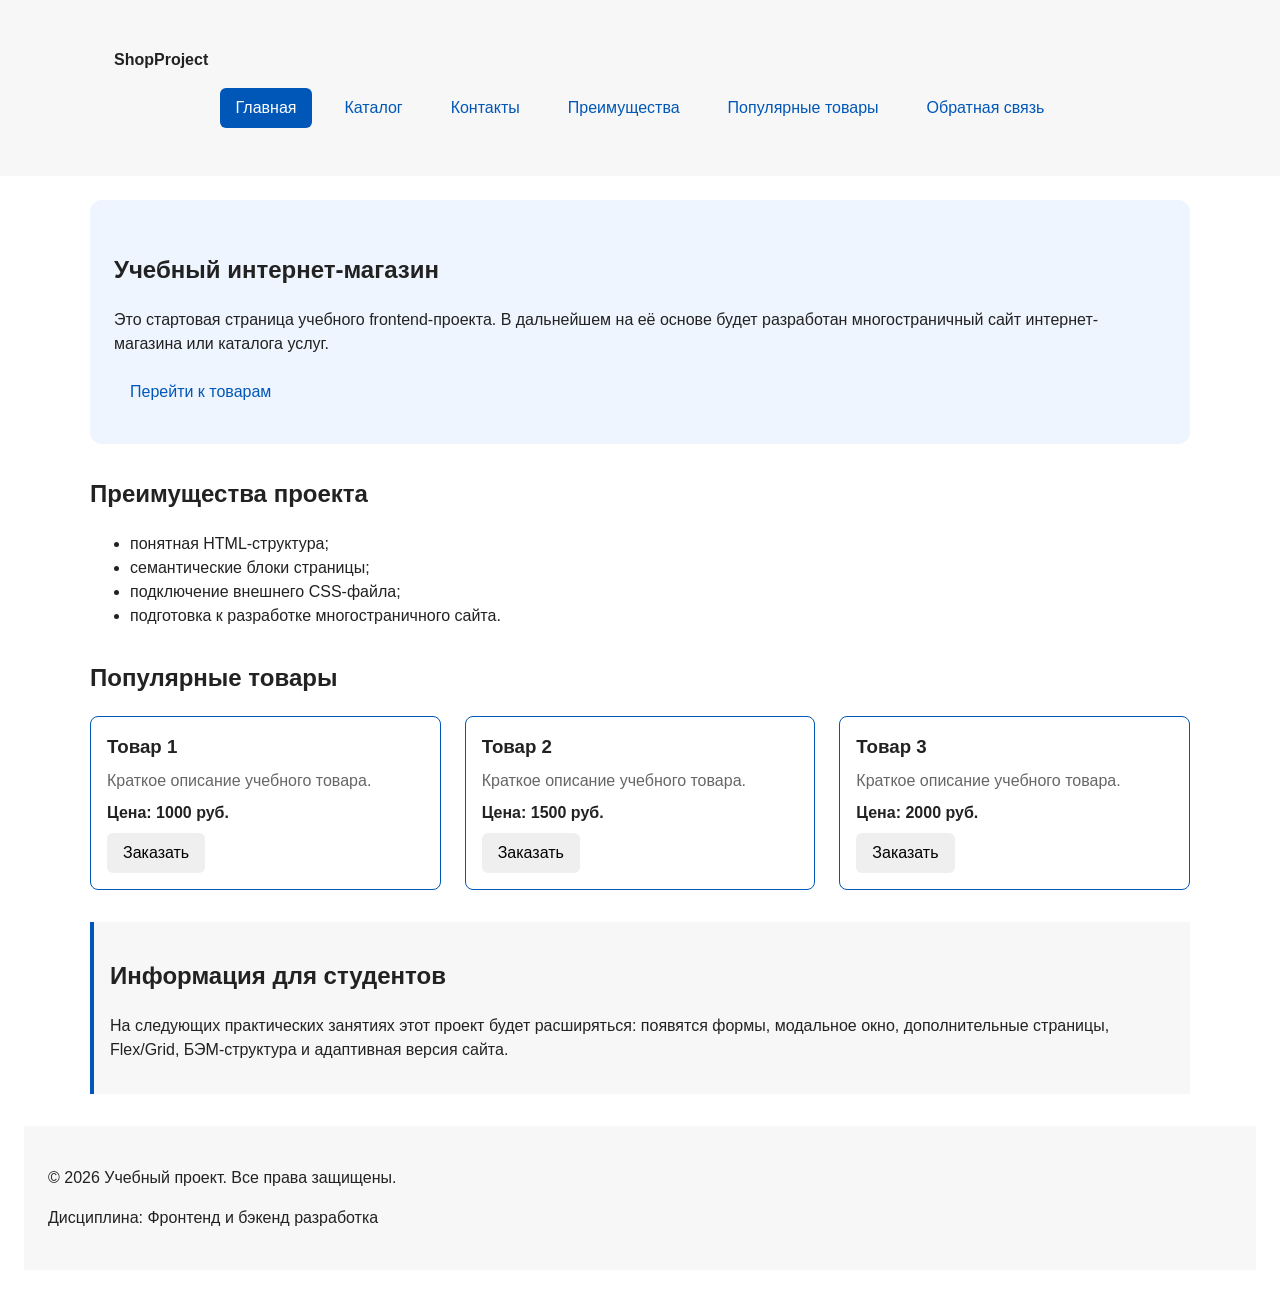
==== commit 0d1347cf: "Доработка каталога: фильтры, сетка товаров, шапка" ====
--- a/index.html
+++ b/index.html
@@ -24,7 +24,13 @@
           <a class="site-nav__link" href="contacts.html">Контакты</a>
         </li>
         <li class="site-nav__item">
+          <a class="site-nav__link" href="index.html#advantages">Преимущества</a>
+        </li>
+        <li class="site-nav__item">
           <a class="site-nav__link" href="index.html#popular">Популярные товары</a>
+        </li>
+        <li class="site-nav__item">
+          <a class="site-nav__link" href="index.html#contacts">Обратная связь</a>
         </li>
       </ul>
     </nav>
--- a/css/style.css
+++ b/css/style.css
@@ -434,34 +434,44 @@
 .catalog-products {
   grid-area: products;
 }
-.filters-form {
+.catalog-filters__form {
   display: grid;
   gap: var(--space-md);
 }
 
-.filters-form fieldset {
+.catalog-filters__fieldset {
   margin: 0;
   padding: var(--space-md);
   border: 1px solid var(--color-border);
   border-radius: var(--radius-sm);
 }
 
-.filters-form legend {
+.catalog-filters__legend {
   font-weight: 700;
 }
 
-.filters-form label {
-  display: block;
+.catalog-filters__label {
+  display: flex;
+  align-items: center;
+  gap: var(--space-sm);
   margin-bottom: var(--space-sm);
 }
 
-.filters-form input[type="number"] {
+.catalog-filters__input {
   width: 100%;
   padding: 8px 10px;
   border: 1px solid var(--color-border);
   border-radius: var(--radius-sm);
   font: inherit;
 }
+
+.catalog-filters__input--checkbox {
+  width: auto;
+}
+
+.catalog-filters__form .button {
+  justify-self: start;
+}
 /* ===============================
    Кнопка «Наверх»
    =============================== */
